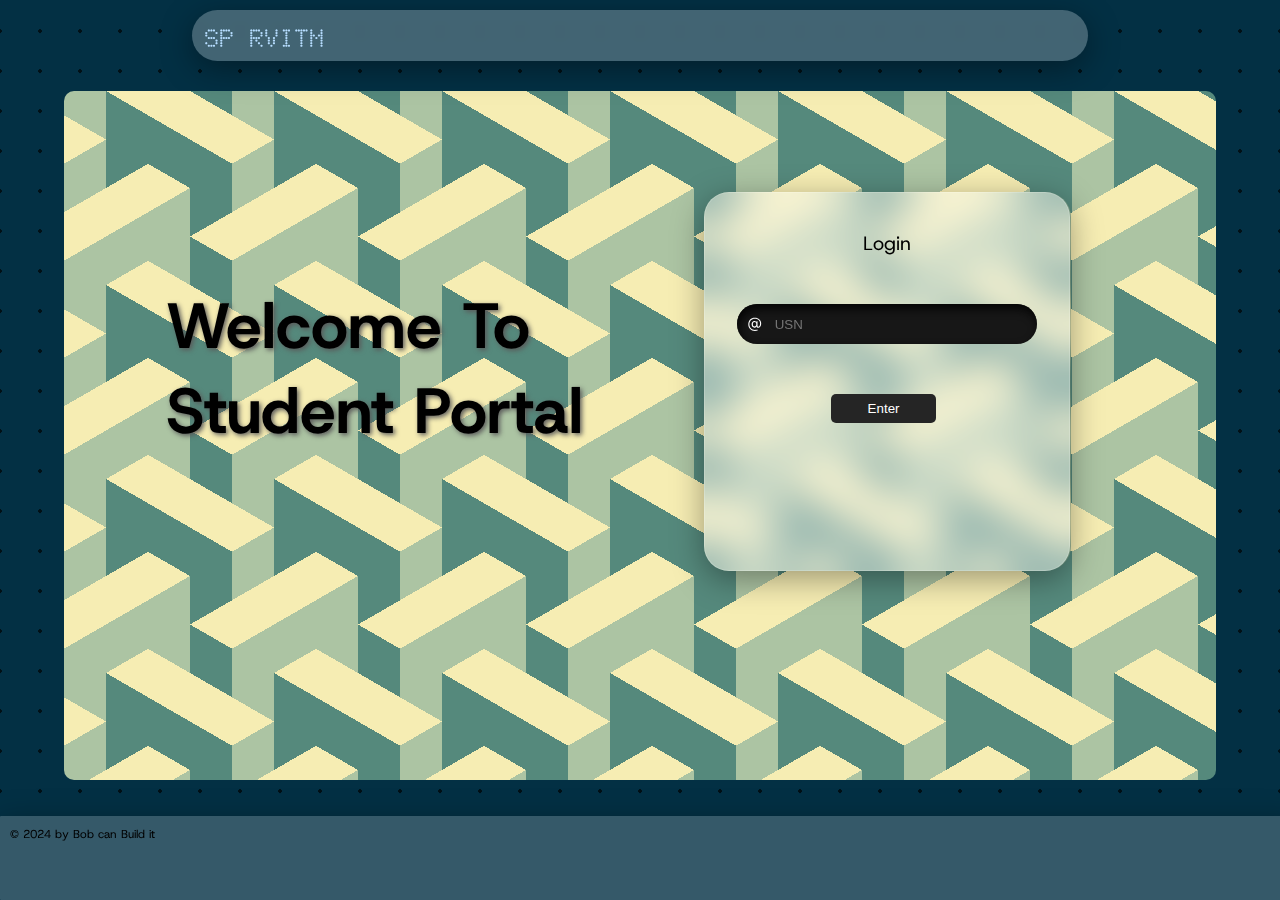
==== index.html @ 7903a2ec "first commit" ====
<!DOCTYPE html>
<html lang="en">
    <head>
        <meta charset="UTF-8" />
        <meta http-equiv="X-UA-Compatible" content="IE=edge" />
        <meta name="viewport" content="width=device-width, initial-scale=1.0" />
        <meta name="keywords" content="SP">
        <meta name="description" content="Online platform where students access academic, and administrative resources.">
        <meta name="author" content="Bob can build it">
        <link rel="preconnect" href="https://fonts.googleapis.com">
        <link rel="preconnect" href="https://fonts.gstatic.com" crossorigin>
        <link href="https://fonts.googleapis.com/css2?family=Host+Grotesk:ital,wght@0,300..800;1,300..800&family=Space+Mono:ital,wght@0,400;0,700;1,400;1,700&display=swap" rel="stylesheet">
        <link rel="preconnect" href="https://fonts.googleapis.com">
<link rel="preconnect" href="https://fonts.gstatic.com" crossorigin>
<link href="https://fonts.googleapis.com/css2?family=Doto:wght@100..900&family=Host+Grotesk:ital,wght@0,300..800;1,300..800&family=Space+Mono:ital,wght@0,400;0,700;1,400;1,700&display=swap" rel="stylesheet">
        <title>Student Portal - RVITM</title>
        <link rel="stylesheet"
             media="screen and (max-width: 430px)"
             href="./assets/css/p_style.css">
        <link rel="stylesheet"
             media="screen and (min-width: 430px) and (max-width: 3000px)"
             href="./assets/css/l_style.css">
        <script src="./assets/js/cursor.js" defer></script>
        <link rel="icon" type="image/x-icon" href="./assets/img/favicon.png">
    </head>
    <body>
      <div class="headd-login">
          <a href="#" class="link">SP RVITM</a>
      </div>
      
      <div class="topgrid">
        <h2 class="welcome">Welcome To</br>Student Portal</h2>
        <form class="form">
          <p id="heading">Login</p>
          <div class="field">
          <svg class="input-icon" xmlns="http://www.w3.org/2000/svg" width="16" height="16" fill="currentColor" viewBox="0 0 16 16">
          <path d="M13.106 7.222c0-2.967-2.249-5.032-5.482-5.032-3.35 0-5.646 2.318-5.646 5.702 0 3.493 2.235 5.708 5.762 5.708.862 0 1.689-.123 2.304-.335v-.862c-.43.199-1.354.328-2.29.328-2.926 0-4.813-1.88-4.813-4.798 0-2.844 1.921-4.881 4.594-4.881 2.735 0 4.608 1.688 4.608 4.156 0 1.682-.554 2.769-1.416 2.769-.492 0-.772-.28-.772-.76V5.206H8.923v.834h-.11c-.266-.595-.881-.964-1.6-.964-1.4 0-2.378 1.162-2.378 2.823 0 1.737.957 2.906 2.379 2.906.8 0 1.415-.39 1.709-1.087h.11c.081.67.703 1.148 1.503 1.148 1.572 0 2.57-1.415 2.57-3.643zm-7.177.704c0-1.197.54-1.907 1.456-1.907.93 0 1.524.738 1.524 1.907S8.308 9.84 7.371 9.84c-.895 0-1.442-.725-1.442-1.914z"></path>
          </svg>
            <input autocomplete="off" placeholder="USN" class="input-field" type="text">
          </div>
          <div class="btn">
          <button class="button1">&nbsp;&nbsp;&nbsp;&nbsp;&nbsp;&nbsp;Enter&nbsp;&nbsp;&nbsp;&nbsp;&nbsp;&nbsp;</button>
          </div>
        </form>
      </div>
      
      <div class="foot">
        © 2024 by Bob can Build it
      </div>
      
    </body>
    
</html>
---- assets/css/p_style.css ----
@import url("https://fonts.googleapis.com/css2?family=Poppins:wght@400;600;800&display=swap");
@import url('https://fonts.googleapis.com/css2?family=Space+Mono:ital,wght@0,400;0,700;1,400;1,700&display=swap');
@font-face {
    font-family: GothicPixels;
    src:url("../fonts/GothicPixels.ttf") format("woff2"),
    src:url("../fonts/GothicPixels.ttf") format("embedded-opentype"),
    src:url("../fonts/GothicPixels.ttf") format("woff"),
    src:url("../fonts/GothicPixels.ttf") format("svg"),
    src:url("../fonts/GothicPixels.ttf") format("truetype");
}
@font-face {
  font-family: SpaceMono-Bold;
    src:url("../fonts/SpaceMono-Bold.ttf") format("woff2"),
    src:url("../fonts/SpaceMono-Bold.ttf") format("embedded-opentype"),
    src:url("../fonts/SpaceMono-Bold.ttf") format("woff"),
    src:url("../fonts/SpaceMono-Bold.ttf") format("svg"),
    src:url("../fonts/SpaceMono-Bold.ttf") format("truetype");
}

.bobbm{
  font-family: "SpaceMono-Bold";
  font-size: 10vw;
}
.bob {
  position: absolute;
  top: 63%;
  left: 50%;
  border-radius: 50%;
  height: 96px;
  width: 96px;
  animation: rotate_3922 1.2s linear infinite;
  background-color: #9b59b6;
}

.bob span {
  position: absolute;
  border-radius: 50%;
  height: 100%;
  width: 100%;
  background-color: #9b59b6;
}

.bob::after {
  content: "";
  position: absolute;
  top: 10px;
  left: 10px;
  right: 10px;
  bottom: 10px;
  background-color: #fff;
  border: solid 5px #ffffff;
  border-radius: 50%;
}

@keyframes rotate_3922 {
  from {
    transform: translate(-50%, -50%) rotate(0deg);
  }

  to {
    transform: translate(-50%, -50%) rotate(360deg);
  }
}


body {
  background-color: rgb(180, 180, 245);
  /*background-image: url("../img/mono.png");*/
  height: 16rem;
  background-image: radial-gradient(circle, rgb(132, 174, 226) 2px, rgb(180, 180, 245) 2px);
  background-size: 2.5rem 2.5rem;
  background-position: center center;
}

.menu{
  padding: 15px;
  font-family: "GothicPixels";
  font-size: 3vw;
  color: rgb(44, 44, 58);

}

.heading {
  font-family: "GothicPixels";
  color: #9c59b600;
}

.para {
  font-family: "SpaceMono-Bold";
  font-size: 6vw;
  font-weight: 500;
  text-shadow: 2px 2px 5px rgb(86, 116, 161);
  text-align: center;
  margin-bottom: 10vw;
  color: rgba(0, 0, 0, 0.144);
}

.link{
  font-family: "GothicPixels";
  font-size: 5.5vw;
  padding: 12px;
}

a{
 color:rgb(0, 0, 0);
 text-decoration: none; 
 text-align: center;
}

.boxx{
  grid-area: boxx;
  text-align: center;
  background-color: rgb(99, 99, 136);
  width: 80% auto;
  outline-style: solid;
  border-style: none none solid none;
  border-width: 10px;
  padding: 15px;
  margin: 20px;
  border-radius: 0px;
}


.imgg{
  grid-area: footer;
  display: block;
  margin-left: auto;
  margin-right: auto;
  width: 80% auto;
  border-radius: 50%;
  margin-bottom: 100px;
  max-height: 50vw;
  background-size: contain;
  background-repeat: no-repeat;
  opacity: 0.2;
}

.main{
  grid-area: main;
  background-color: rgb(99, 99, 136);
  width: 80% auto;
  outline-style: solid;
  border-style: none none solid none;
  border-width: 10px;
  padding: 15px;
  margin: 10px;
  border-radius: 0px;

}

.headd{ 
  grid-area: header;
  text-align: center;
  background-color: rgb(99, 99, 136);
  width: 100% auto;
  max-height: 10;
  outline-style: solid;
  border-style: none none solid none;
  border-width: 10px;
  padding: 15px;
  border-radius: 2px;
}

.foot{
  position: fixed;
  font-size: 0.9vw;
  bottom:0;
  width: 100% auto;
  text-align: center;
  margin:10px;
  padding:20px;
}

.topgrid {
  display: grid;
  grid-template-areas:
    'header header header header header header'
    'boxx main main main main main'
    'footer footer footer footer footer footer';
  gap: 0px;
  padding: 10px;
}

.topgrid > div {
  background-color: rgba(255, 255, 255, 0.8);
  text-align: center;
}
---- assets/css/l_style.css ----
@import url("https://fonts.googleapis.com/css2?family=Poppins:wght@400;600;800&display=swap");
@import url('https://fonts.googleapis.com/css2?family=Space+Mono:ital,wght@0,400;0,700;1,400;1,700&display=swap');



body {
  display: grid;
  grid-template-rows: auto 1fr auto;
  margin: 0;
  font-family: "Host Grotesk", sans-serif;
  font-optical-sizing: auto;
  font-weight: <weight>;
  font-style: normal;
  background-color: rgb(180, 180, 245);
  background-image: radial-gradient(circle,  rgb(1, 16, 22)  2px,  rgb(3, 48, 68) 2px);
  background-size: 2.5rem 2.5rem;
  background-position: center center;
}

.headd-login{
  display: grid;
  grid-template-areas:
    'head ... ... ... ... ... ... link-1 link-2 ...';
  gap: 0px;
  padding: 0vw;
  vertical-align: middle;
  margin-top: 10px;
  margin-left: auto;
  margin-right: auto;
  width: 70%;
  height: 4vw;
  background: rgba( 255, 255, 255, 0.25 );
  box-shadow: 0 8px 32px 0 rgba(0, 0, 0, 0.37);
  backdrop-filter: blur( 10px );
  -webkit-backdrop-filter: blur( 10px );
  border-radius: 100px;
  border: 0px solid rgba( 255, 255, 255, 0.18 );
}

.headd-login > div {
  text-align: end;
}


.heading {
  grid-area: boxx;
  padding: 3vw;
  color: rgb(0, 0, 0);
  font-size: 2vw;
  font-weight: 50vw;
  text-shadow: 2px 2px 15px rgba(0, 0, 0, 0.425);
  text-align: start;
}

.welcome {
  grid-area: boxx;
  padding: 3vw;
  color: rgb(0, 0, 0);
  font-size: 5vw;
  font-weight: 70vw;
  text-shadow: 2px 2px 5px rgb(90, 90, 90);
  text-align: start;
}

.link{
  grid-area: head;
  font-family: "Doto", sans-serif;
  font-optical-sizing: auto;
  color: rgb(182, 221, 255);
  font-weight: 800;
  font-variation-settings: "ROND" 100;
  font-size: 2vw;
  padding: 13px;
  text-align: start;
}

.link-1{
  grid-area: link-1;
  font-family: "Doto", sans-serif;
  font-optical-sizing: auto;
  color: rgb(182, 221, 255);
  font-weight: 800;
  font-variation-settings: "ROND" 100;
  font-size: 2vw;
  padding: 13px;
  text-align: end;
  align-self: flex-end;
}

.link-2{
  grid-area: link-2;
  font-family: "Doto", sans-serif;
  font-optical-sizing: auto;
  color: rgb(182, 221, 255);
  font-weight: 800;
  font-variation-settings: "ROND" 100;
  font-size: 2vw;
  padding: 13px;
  text-align: end;
  align-self: flex-end;
}

a{
 color:rgb(0, 0, 0);
 text-decoration: none; 
 text-align: center;
}

.boxx{
  grid-area: boxx;
  text-align: center;
  background-color: rgb(99, 99, 136);
  width: 80% auto;
  outline-style: solid;
  border-style: none none solid none;
  border-width: 10px;
  padding: 15px;
  margin: 20px;
  border-radius: 0px;
}


.imgg{
  position: absolute;
  height: 8vw;
  width:auto;
  padding: 0px;
  margin-left: 20px;
  top: 0;
  left: 0;
  border-radius: 0px;
}



.main{
  grid-area: main;
  background-color: rgb(99, 99, 136);
  width: 80% auto;
  outline-style: solid;
  border-style: none none solid none;
  border-width: 10px;
  padding: 15px;
  margin: 10px;
  border-radius: 0px;

}



.foot{
  color: rgb(0, 0, 0);
  width: 100%;
  height: 5vw;
  display: flex;
  background: rgba(255, 255, 255, 0.199);
  box-shadow: 0 8px 32px 0 rgba(0, 0, 0, 0.37);
  backdrop-filter: blur( 20px );
  -webkit-backdrop-filter: blur( 20px );
  border-radius: 1px;
  border: 0px solid rgba( 255, 255, 255, 0.18 );
  font-size: 0.9vw;
  position: absolute;
  bottom:0;
  text-align: start;
  padding:10px;
  margin: 0;
}

.topgrid {
  display: grid;
  grid-template-areas:
    'header header ...'
    'boxx main ...'
    'foo foo ..'
    '... ... ...'
    '... ... ...'
    '... ... ...';
  gap: 10px;
  padding: 5vw;
  width: 80% ;
  margin-top: 30px;
  margin-left: auto;
  margin-right: auto;
  height: 100%;
  border-radius: 10px;
  --s: 194px; /* control the size */
  --c1: #f6edb3;
  --c2: #acc4a3;

  --_l: #0000 calc(25% / 3), var(--c1) 0 25%, #0000 0;
  --_g: conic-gradient(from 120deg at 50% 87.5%, var(--c1) 120deg, #0000 0);

  background: var(--_g), var(--_g) 0 calc(var(--s) / 2),
    conic-gradient(from 180deg at 75%, var(--c2) 60deg, #0000 0),
    conic-gradient(from 60deg at 75% 75%, var(--c1) 0 60deg, #0000 0),
    linear-gradient(150deg, var(--_l)) 0 calc(var(--s) / 2),
    conic-gradient(
      at 25% 25%,
      #0000 50%,
      var(--c2) 0 240deg,
      var(--c1) 0 300deg,
      var(--c2) 0
    ),
    linear-gradient(-150deg, var(--_l)) #55897c /* third color here */;
  background-size: calc(0.866 * var(--s)) var(--s);
}

.topgrid > div {
  
  background-color: rgba(255, 255, 255, 0.8);
  text-align: center;
}

.form {
  grid-area: main;
  display: flex;
  flex-direction: column;
  gap: 10px;
  padding-left: 2em;
  padding-right: 2em;
  padding-bottom: 0.4em;
  background: rgba(255, 255, 255, 0.4);
  box-shadow: 0 8px 32px 0 rgba(0, 0, 0, 0.37);
  backdrop-filter: blur( 20px );
  -webkit-backdrop-filter: blur( 20px );
  border-radius: 10px;
  border: 1px solid rgba( 255, 255, 255, 0.18 );
  border-radius: 25px;
  transition: .4s ease-in-out;
}

.form:hover {
  transform: scale(1.05);
  border: 1px solid black;
}

#heading {
  text-align: center;
  margin: 2em;
  color: rgb(0, 0, 0);
  font-size: 1.2em;
}

.field {
  display: flex;
  align-items: center;
  justify-content: center;
  gap: 0.5em;
  border-radius: 25px;
  padding: 0.6em;
  border: none;
  outline: none;
  color: white;
  background-color: #171717;
  box-shadow: inset 2px 5px 10px rgb(5, 5, 5);
}

.input-icon {
  height: 1.3em;
  width: 1.3em;
  fill: white;
}

.input-field {
  background: none;
  border: none;
  outline: none;
  width: 100%;
  color: #d3d3d3;
}

.form .btn {
  display: flex;
  justify-content: center;
  flex-direction: row;
  margin-top: 2.5em;
}

.button1 {
  padding: 0.5em;
  padding-left: 1.1em;
  padding-right: 1.1em;
  border-radius: 5px;
  margin-right: 0.5em;
  border: none;
  outline: none;
  transition: .4s ease-in-out;
  background-color: #252525;
  color: white;
}

.button1:hover {
  background-color: black;
  color: white;
}

.button2 {
  padding: 0.5em;
  padding-left: 2.3em;
  padding-right: 2.3em;
  border-radius: 5px;
  border: none;
  outline: none;
  transition: .4s ease-in-out;
  background-color: #252525;
  color: white;
}

.button2:hover {
  background-color: black;
  color: white;
}

.button3 {
  margin-bottom: 3em;
  padding: 0.5em;
  border-radius: 5px;
  border: none;
  outline: none;
  transition: .4s ease-in-out;
  background-color: #252525;
  color: white;
}

.button3:hover {
  background-color: red;
  color: white;
}
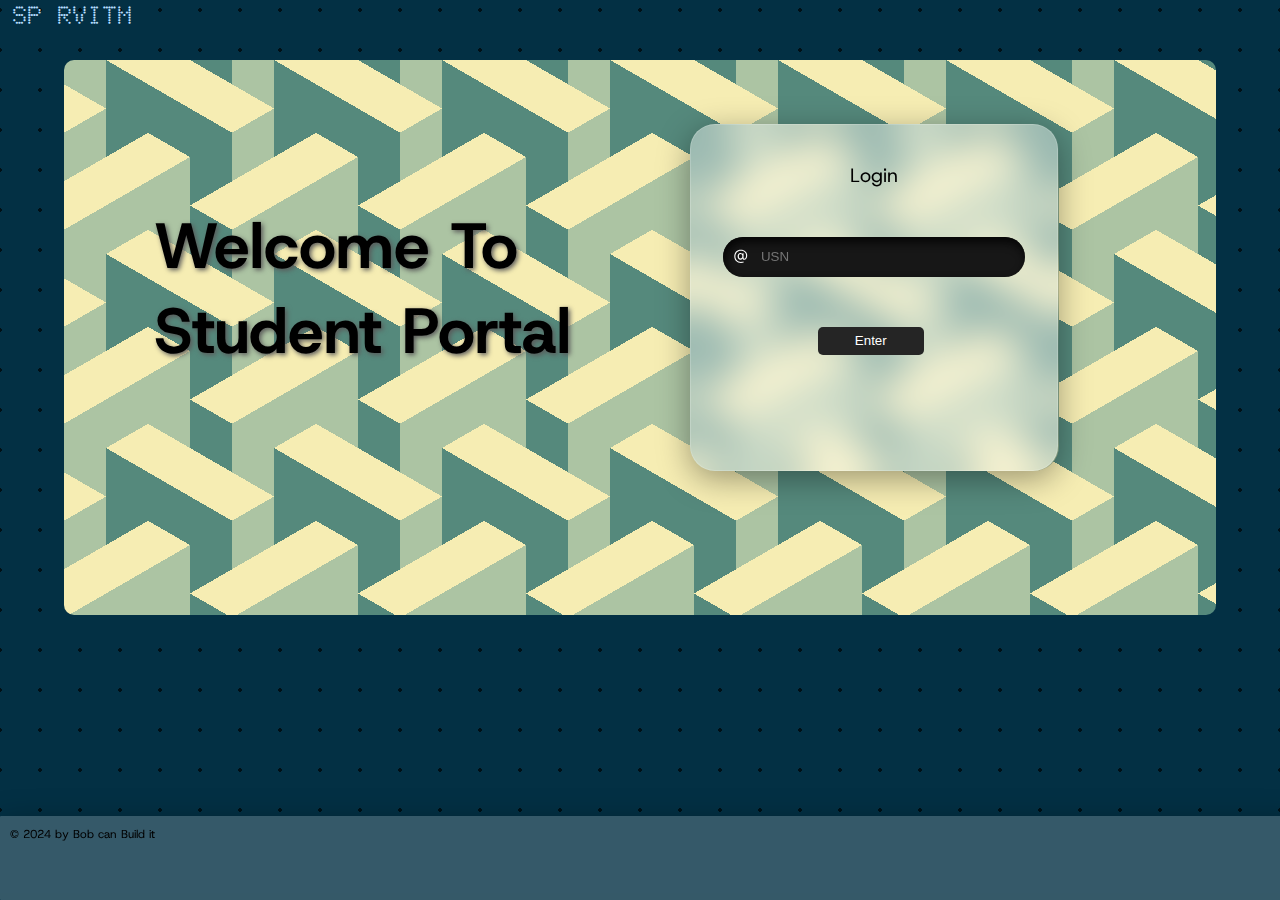
==== commit a3808efd: "2nd commit" ====
--- a/index.html
+++ b/index.html
@@ -14,32 +14,527 @@
 <link rel="preconnect" href="https://fonts.gstatic.com" crossorigin>
 <link href="https://fonts.googleapis.com/css2?family=Doto:wght@100..900&family=Host+Grotesk:ital,wght@0,300..800;1,300..800&family=Space+Mono:ital,wght@0,400;0,700;1,400;1,700&display=swap" rel="stylesheet">
         <title>Student Portal - RVITM</title>
-        <link rel="stylesheet"
-             media="screen and (max-width: 430px)"
-             href="./assets/css/p_style.css">
-        <link rel="stylesheet"
-             media="screen and (min-width: 430px) and (max-width: 3000px)"
-             href="./assets/css/l_style.css">
-        <script src="./assets/js/cursor.js" defer></script>
+        <script src="./assets/js/cursor.js"></script>
         <link rel="icon" type="image/x-icon" href="./assets/img/favicon.png">
     </head>
+    <style>
+      @import url("https://fonts.googleapis.com/css2?family=Poppins:wght@400;600;800&display=swap");
+@import url('https://fonts.googleapis.com/css2?family=Space+Mono:ital,wght@0,400;0,700;1,400;1,700&display=swap');
+
+
+
+body {
+  min-height: 100vh;
+  display: flex;
+  flex-direction: column;
+  margin: 0;
+  font-family: "Host Grotesk", sans-serif;
+  font-optical-sizing: auto;
+  font-weight: <weight>;
+  font-style: normal;
+  background-color: rgb(180, 180, 245);
+  background-image: radial-gradient(circle,  rgb(1, 16, 22)  2px,  rgb(3, 48, 68) 2px);
+  background-size: 2.5rem 2.5rem;
+  background-position: center center;
+}
+
+.headd-login{
+  display: grid;
+  grid-template-areas:
+    'head ... ... ... ... ... link-1 link-2 ...';
+  gap: 0px;
+  padding: 0vw;
+  vertical-align: middle;
+  margin-top: 10px;
+  margin-left: auto;
+  margin-right: auto;
+  width: 70%;
+  height: 4vw;
+  background: rgba( 255, 255, 255, 0.25 );
+  box-shadow: 0 8px 32px 0 rgba(0, 0, 0, 0.37);
+  backdrop-filter: blur( 10px );
+  -webkit-backdrop-filter: blur( 10px );
+  border-radius: 100px;
+  border: 0px solid rgba( 255, 255, 255, 0.18 );
+}
+
+.headd-login > div {
+  text-align: end;
+}
+
+
+.heading {
+  grid-area: boxx;
+  padding: 3vw;
+  color: rgb(0, 0, 0);
+  font-size: 2vw;
+  font-weight: 50vw;
+  text-shadow: 2px 2px 15px rgba(0, 0, 0, 0.425);
+  text-align: start;
+}
+
+.welcome {
+  grid-area: boxx;
+  padding: 2vw;
+  color: rgb(0, 0, 0);
+  font-size: 5vw;
+  font-weight: 70vw;
+  text-shadow: 2px 2px 5px rgb(90, 90, 90);
+  text-align: start;
+}
+
+.link{
+  grid-area: head;
+  font-family: "Doto", sans-serif;
+  font-optical-sizing: auto;
+  color: rgb(182, 221, 255);
+  font-weight: 800;
+  font-variation-settings: "ROND" 100;
+  font-size: 2vw;
+  padding: 13px;
+  text-align: start;
+}
+
+.link-1{
+  grid-area: link-1;
+  font-family: "Doto", sans-serif;
+  font-optical-sizing: auto;
+  color: rgb(182, 221, 255);
+  font-weight: 800;
+  font-variation-settings: "ROND" 100;
+  font-size: 2vw;
+  padding: 13px;
+  text-align: end;
+  align-self: flex-end;
+}
+
+.link-2{
+  grid-area: link-2;
+  font-family: "Doto", sans-serif;
+  font-optical-sizing: auto;
+  color: rgb(182, 221, 255);
+  font-weight: 800;
+  font-variation-settings: "ROND" 100;
+  font-size: 2vw;
+  padding: 13px;
+  text-align: end;
+  align-self: flex-end;
+}
+
+a{
+ color:rgb(0, 0, 0);
+ text-decoration: none; 
+ text-align: center;
+}
+
+.boxx{
+  grid-area: boxx;
+  text-align: center;
+  background-color: rgb(99, 99, 136);
+  width: 80% auto;
+  outline-style: solid;
+  border-style: none none solid none;
+  border-width: 10px;
+  padding: 15px;
+  margin: 20px;
+  border-radius: 0px;
+}
+
+
+.imgg{
+  position: absolute;
+  height: 8vw;
+  width:auto;
+  padding: 0px;
+  margin-left: 20px;
+  top: 0;
+  left: 0;
+  border-radius: 0px;
+}
+
+
+
+.main{
+  grid-area: main;
+  background-color: rgb(99, 99, 136);
+  width: 80% auto;
+  outline-style: solid;
+  border-style: none none solid none;
+  border-width: 10px;
+  padding: 15px;
+  margin: 10px;
+  border-radius: 0px;
+
+}
+
+
+
+.foot{
+  color: rgb(0, 0, 0);
+  width: 100%;
+  height: 5vw;
+  background: rgba(255, 255, 255, 0.199);
+  box-shadow: 0 8px 32px 0 rgba(0, 0, 0, 0.37);
+  backdrop-filter: blur( 20px );
+  -webkit-backdrop-filter: blur( 20px );
+  border-radius: 1px;
+  border: 0px solid rgba( 255, 255, 255, 0.18 );
+  font-size: 0.9vw;
+  text-align: start;
+  padding:10px;
+  margin-top: auto;
+}
+
+.topgrid {
+  display: grid;
+  grid-template-areas:
+    'boxx main cook'
+    '... main cook'
+    'foo foo foo'
+    '... ... ...'
+    '... ... ...'
+    '... ... ...';
+  gap: 20px;
+  padding: 5vw;
+  width: 80% ;
+  margin-top: 30px;
+  margin-left: auto;
+  margin-right: auto;
+  height: 100%;
+  border-radius: 10px;
+  --s: 194px; /* control the size */
+  --c1: #f6edb3;
+  --c2: #acc4a3;
+
+  --_l: #0000 calc(25% / 3), var(--c1) 0 25%, #0000 0;
+  --_g: conic-gradient(from 120deg at 50% 87.5%, var(--c1) 120deg, #0000 0);
+
+  background: var(--_g), var(--_g) 0 calc(var(--s) / 2),
+    conic-gradient(from 180deg at 75%, var(--c2) 60deg, #0000 0),
+    conic-gradient(from 60deg at 75% 75%, var(--c1) 0 60deg, #0000 0),
+    linear-gradient(150deg, var(--_l)) 0 calc(var(--s) / 2),
+    conic-gradient(
+      at 25% 25%,
+      #0000 50%,
+      var(--c2) 0 240deg,
+      var(--c1) 0 300deg,
+      var(--c2) 0
+    ),
+    linear-gradient(-150deg, var(--_l)) #55897c /* third color here */;
+  background-size: calc(0.866 * var(--s)) var(--s);
+  margin-bottom: 20px;
+}
+
+.topgrid > div {
+  
+  background-color: rgba(255, 255, 255, 0.8);
+  text-align: center;
+}
+
+.subs{
+  width: 30vw;
+  grid-area:main;
+  display: flex;
+  flex-direction: column;
+  gap: 10px;
+  padding-left: 2em;
+  padding-right: 2em;
+  padding-bottom: 0.4em;
+  background-color: #55897ce1 !important;
+  box-shadow: 0 8px 32px 0 rgba(0, 0, 0, 0.37);
+  backdrop-filter: blur( 20px );
+  -webkit-backdrop-filter: blur( 20px );
+  border-radius: 10px;
+  border: 1px solid rgba( 255, 255, 255, 0.18 );
+  border-radius: 25px;
+  transition: .4s ease-in-out;
+  padding: 30px;
+}
+
+.subs:hover {
+  transform: scale(1.05);
+  border: 1px solid rgb(255, 255, 255);
+}
+
+.att{
+  grid-area: main;
+  display: flex;
+  font-size: 2vw;
+  flex-direction: column;
+  gap: 10px;
+  padding-left: 2em;
+  padding-right: 2em;
+  padding-bottom: 0.4em;
+  background-color: #55897cbe !important;
+  box-shadow: 0 8px 32px 0 rgba(0, 0, 0, 0.37);
+  backdrop-filter: blur( 20px );
+  -webkit-backdrop-filter: blur( 20px );
+  border-radius: 10px;
+  border: 1px solid rgba( 255, 255, 255, 0.18 );
+  border-radius: 25px;
+  transition: .4s ease-in-out;
+  padding: 30px;
+}
+
+.att:hover {
+  transform: scale(1.05);
+  border: 1px solid rgb(255, 255, 255);
+}
+
+.pa{
+  grid-area: cook;
+  display: flex;
+  font-size: 2vw;
+  flex-direction: column;
+  gap: 10px;
+  padding-left: 2em;
+  padding-right: 2em;
+  padding-bottom: 0.4em;
+  background-color: #55897cb9 !important;
+  box-shadow: 0 8px 32px 0 rgba(0, 0, 0, 0.37);
+  backdrop-filter: blur( 20px );
+  -webkit-backdrop-filter: blur( 20px );
+  border-radius: 10px;
+  border: 1px solid rgba( 255, 255, 255, 0.18 );
+  border-radius: 25px;
+  transition: .4s ease-in-out;
+  padding: 30px;
+}
+
+.pa:hover {
+  transform: scale(1.05);
+  border: 1px solid rgb(255, 255, 255);
+}
+
+.marks{
+  grid-area: foo;
+  height: 100%;
+  display: flex;
+  font-size: 2vw;
+  flex-direction: column;
+  gap: 10px;
+  padding-left: 2em;
+  padding-right: 2em;
+  padding-bottom: 0.4em;
+  background-color: #55897cc5 !important;
+  box-shadow: 0 8px 32px 0 rgba(0, 0, 0, 0.37);
+  backdrop-filter: blur( 20px );
+  -webkit-backdrop-filter: blur( 20px );
+  border-radius: 10px;
+  border: 1px solid rgba( 255, 255, 255, 0.18 );
+  border-radius: 25px;
+  transition: .4s ease-in-out;
+  padding: 30px;
+}
+
+.marks:hover {
+  transform: scale(1.05);
+  border: 1px solid rgb(255, 255, 255);
+}
+
+
+.butt{
+  display: inline-block;
+  transition: all 0.2s ease-in;
+  position: relative;
+  overflow: hidden;
+  z-index: 1;
+  color:#5c5000;
+  padding: 2vw;
+  cursor: pointer;
+  font-size: 1.5vw;
+  border-radius: 1000px;
+  background:#ACC4A3;
+  border: 1px solid #000000;
+  box-shadow: 6px 6px 12px #36574f, -6px -6px 12px #3c6158;
+}
+
+.butt:active {
+  color: #666;
+  box-shadow: inset 4px 4px 12px #c5c5c5, inset -4px -4px 12px #ffffff;
+}
+
+.butt:before {
+  content: "";
+  position: absolute;
+  left: 50%;
+  transform: translateX(-50%) scaleY(1) scaleX(1.25);
+  top: 100%;
+  width: 140%;
+  height: 180%;
+  background-color: rgba(0, 0, 0, 0.05);
+  border-radius: 100%;
+  display: block;
+  transition: all 0.5s 0.1s cubic-bezier(0.55, 0, 0.1, 1);
+  z-index: -1;
+}
+
+.butt:after {
+  content: "";
+  position: absolute;
+  left: 55%;
+  transform: translateX(-50%) scaleY(1) scaleX(1.45);
+  top: 180%;
+  width: 160%;
+  height: 190%;
+  background-color: #ACC4A3;
+  border-radius: 100%;
+  display: block;
+  transition: all 0.5s 0.1s cubic-bezier(0.55, 0, 0.1, 1);
+  z-index: -1;
+}
+
+.butt:hover {
+  color: #000000;
+  border: 1px solid #ACC4A3;
+}
+
+.butt:hover:before {
+  top: -35%;
+  background-color: #ACC4A3;
+  transform: translateX(-50%) scaleY(1.3) scaleX(0.8);
+}
+
+.butt:hover:after {
+  top: -45%;
+  background-color: #ACC4A3;
+  transform: translateX(-50%) scaleY(1.3) scaleX(0.8);
+}
+
+
+.form {
+  grid-area: main;
+  display: flex;
+  flex-direction: column;
+  gap: 10px;
+  padding-left: 2em;
+  padding-right: 2em;
+  padding-bottom: 0.4em;
+  background: rgba(255, 255, 255, 0.4);
+  box-shadow: 0 8px 32px 0 rgba(0, 0, 0, 0.37);
+  backdrop-filter: blur( 20px );
+  -webkit-backdrop-filter: blur( 20px );
+  border-radius: 10px;
+  border: 1px solid rgba( 255, 255, 255, 0.18 );
+  border-radius: 25px;
+  transition: .4s ease-in-out;
+}
+
+.form:hover {
+  transform: scale(1.05);
+  border: 1px solid black;
+}
+
+#heading {
+  text-align: center;
+  margin: 2em;
+  color: rgb(0, 0, 0);
+  font-size: 1.2em;
+}
+
+.field {
+  display: flex;
+  align-items: center;
+  justify-content: center;
+  gap: 0.5em;
+  border-radius: 25px;
+  padding: 0.6em;
+  border: none;
+  outline: none;
+  color: white;
+  background-color: #171717;
+  box-shadow: inset 2px 5px 10px rgb(5, 5, 5);
+}
+
+.input-icon {
+  height: 1.3em;
+  width: 1.3em;
+  fill: white;
+}
+
+.input-field {
+  background: none;
+  border: none;
+  outline: none;
+  width: 100%;
+  color: #d3d3d3;
+}
+
+.form .btn {
+  display: flex;
+  justify-content: center;
+  flex-direction: row;
+  margin-top: 2.5em;
+}
+
+.button1 {
+  padding: 0.5em;
+  padding-left: 1.1em;
+  padding-right: 1.1em;
+  border-radius: 5px;
+  margin-right: 0.5em;
+  border: none;
+  outline: none;
+  transition: .4s ease-in-out;
+  background-color: #252525;
+  color: white;
+}
+
+.button1:hover {
+  background-color: black;
+  color: white;
+}
+
+.button2 {
+  padding: 0.5em;
+  padding-left: 2.3em;
+  padding-right: 2.3em;
+  border-radius: 5px;
+  border: none;
+  outline: none;
+  transition: .4s ease-in-out;
+  background-color: #252525;
+  color: white;
+}
+
+.button2:hover {
+  background-color: black;
+  color: white;
+}
+
+.button3 {
+  margin-bottom: 3em;
+  padding: 0.5em;
+  border-radius: 5px;
+  border: none;
+  outline: none;
+  transition: .4s ease-in-out;
+  background-color: #252525;
+  color: white;
+}
+
+.button3:hover {
+  background-color: red;
+  color: white;
+}
+    </style>
     <body>
-      <div class="headd-login">
+      <div class="">
           <a href="#" class="link">SP RVITM</a>
       </div>
       
       <div class="topgrid">
         <h2 class="welcome">Welcome To</br>Student Portal</h2>
-        <form class="form">
+        <form class="form" id="myForm">
           <p id="heading">Login</p>
           <div class="field">
           <svg class="input-icon" xmlns="http://www.w3.org/2000/svg" width="16" height="16" fill="currentColor" viewBox="0 0 16 16">
           <path d="M13.106 7.222c0-2.967-2.249-5.032-5.482-5.032-3.35 0-5.646 2.318-5.646 5.702 0 3.493 2.235 5.708 5.762 5.708.862 0 1.689-.123 2.304-.335v-.862c-.43.199-1.354.328-2.29.328-2.926 0-4.813-1.88-4.813-4.798 0-2.844 1.921-4.881 4.594-4.881 2.735 0 4.608 1.688 4.608 4.156 0 1.682-.554 2.769-1.416 2.769-.492 0-.772-.28-.772-.76V5.206H8.923v.834h-.11c-.266-.595-.881-.964-1.6-.964-1.4 0-2.378 1.162-2.378 2.823 0 1.737.957 2.906 2.379 2.906.8 0 1.415-.39 1.709-1.087h.11c.081.67.703 1.148 1.503 1.148 1.572 0 2.57-1.415 2.57-3.643zm-7.177.704c0-1.197.54-1.907 1.456-1.907.93 0 1.524.738 1.524 1.907S8.308 9.84 7.371 9.84c-.895 0-1.442-.725-1.442-1.914z"></path>
           </svg>
-            <input autocomplete="off" placeholder="USN" class="input-field" type="text">
+            <input autocomplete="off" placeholder="USN" class="input-field" type="text" id="userInput">
           </div>
           <div class="btn">
-          <button class="button1">&nbsp;&nbsp;&nbsp;&nbsp;&nbsp;&nbsp;Enter&nbsp;&nbsp;&nbsp;&nbsp;&nbsp;&nbsp;</button>
+          <button class="button1" type="submit">&nbsp;&nbsp;&nbsp;&nbsp;&nbsp;&nbsp;Enter&nbsp;&nbsp;&nbsp;&nbsp;&nbsp;&nbsp;</button>
           </div>
         </form>
       </div>
@@ -47,7 +542,6 @@
       <div class="foot">
         © 2024 by Bob can Build it
       </div>
-      
     </body>
     
 </html>